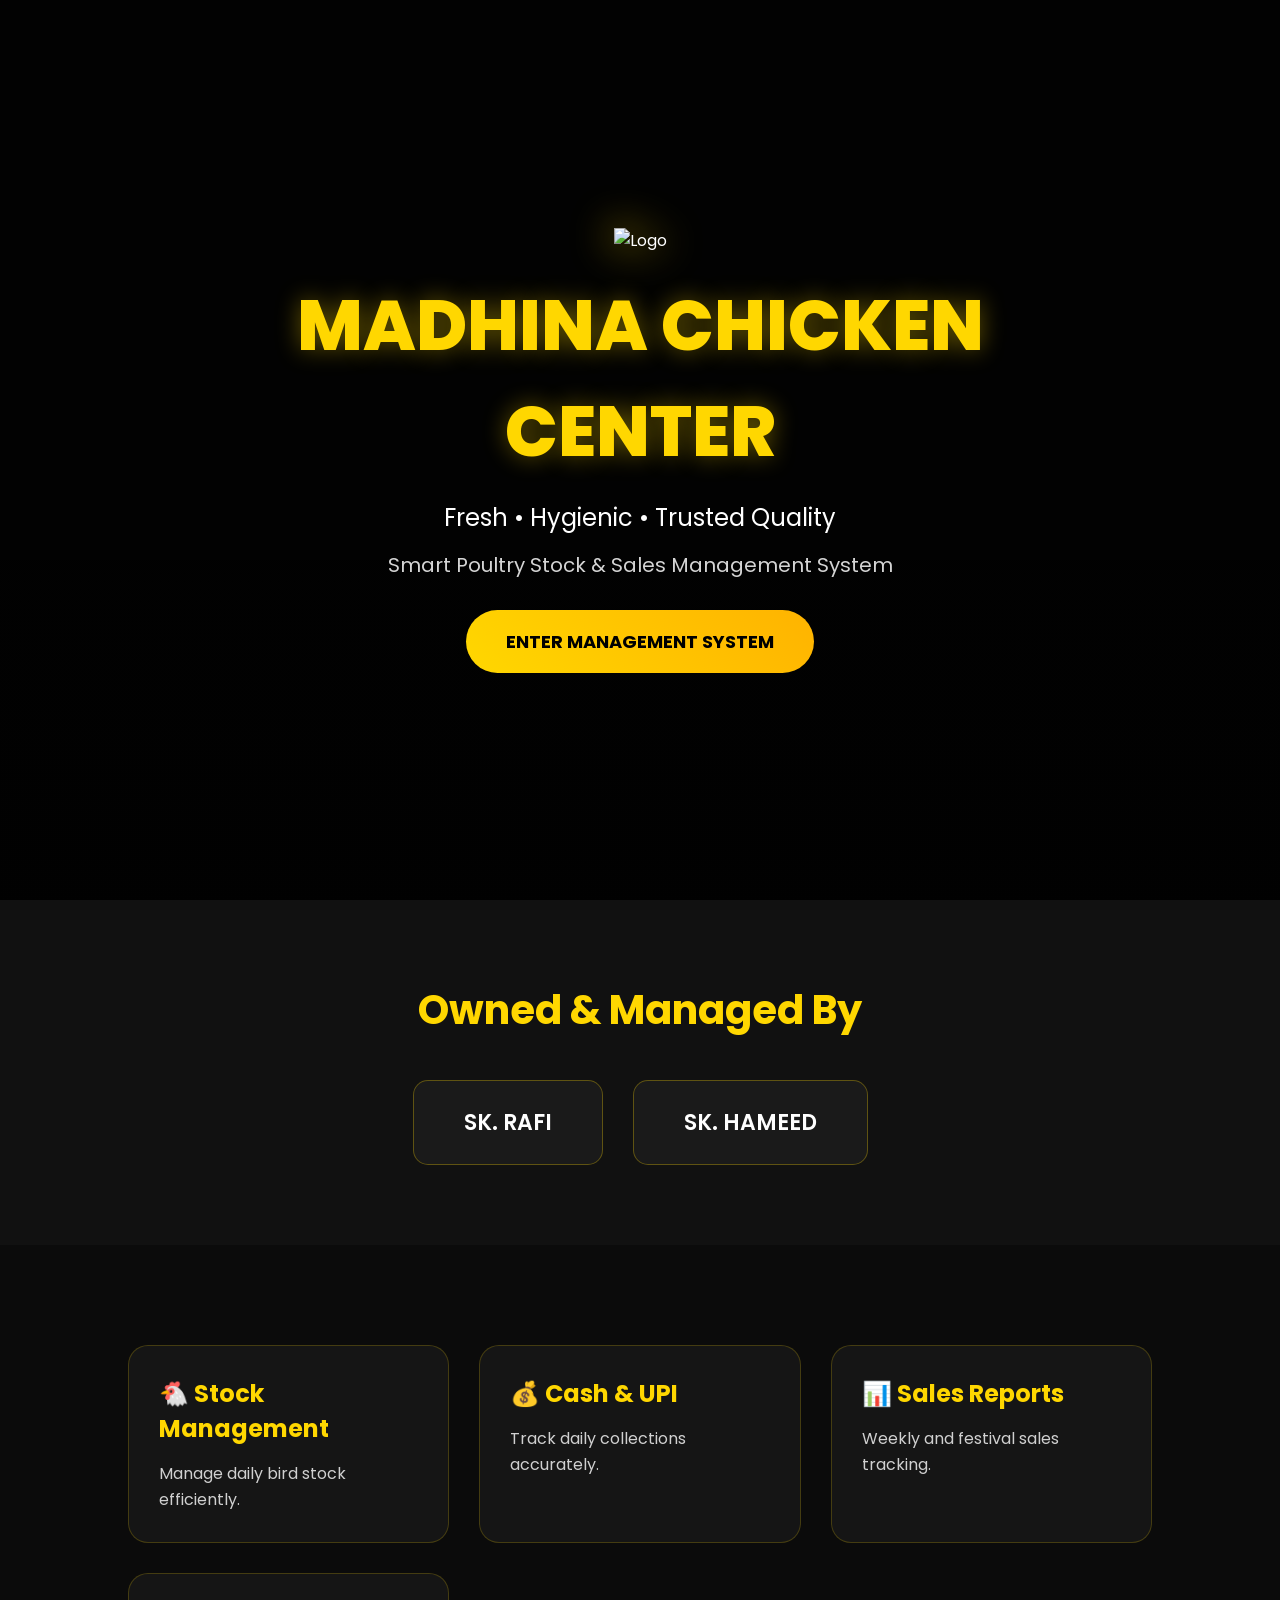
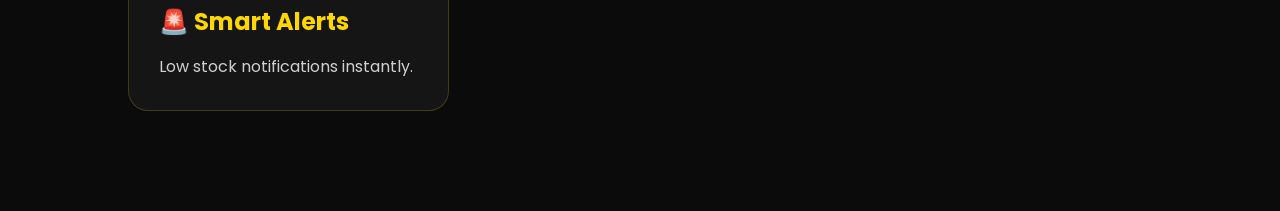
==== index.html @ 129bf43f "Add files via upload" ====
<!DOCTYPE html>
<html lang="en">
<head>
<meta charset="UTF-8">
<meta name="viewport" content="width=device-width, initial-scale=1.0">
<title>MADHINA CHICKEN CENTER</title>

<link rel="stylesheet" href="style.css">

<link href="https://fonts.googleapis.com/css2?family=Poppins:wght@300;400;500;600;700;800&display=swap" rel="stylesheet">
</head>

<body>

<section class="hero">

<div class="hero-content">

<img src="madhina.png" class="logo" alt="Logo">

<h1>MADHINA CHICKEN CENTER</h1>

<p class="subtitle">
Fresh • Hygienic • Trusted Quality
</p>

<p class="description">
Smart Poultry Stock & Sales Management System
</p>

<a href="login.html" class="main-btn">
ENTER MANAGEMENT SYSTEM
</a>

</div>

</section>

<section class="owners">

<h2>Owned & Managed By</h2>

<div class="owner-box">

<div class="owner-card">
SK. RAFI
</div>

<div class="owner-card">
SK. HAMEED
</div>

</div>

</section>

<section class="features">

<div class="feature-card">
<h3>🐔 Stock Management</h3>
<p>Manage daily bird stock efficiently.</p>
</div>

<div class="feature-card">
<h3>💰 Cash & UPI</h3>
<p>Track daily collections accurately.</p>
</div>

<div class="feature-card">
<h3>📊 Sales Reports</h3>
<p>Weekly and festival sales tracking.</p>
</div>

<div class="feature-card">
<h3>🚨 Smart Alerts</h3>
<p>Low stock notifications instantly.</p>
</div>

</section>

</body>
</html>
---- style.css ----
*{
margin:0;
padding:0;
box-sizing:border-box;
font-family:'Poppins',sans-serif;
}

body{
background:#080808;
color:white;
overflow-x:hidden;
}

.hero{
height:100vh;
background:
linear-gradient(rgba(0,0,0,.75),
rgba(0,0,0,.85)),
url('https://images.unsplash.com/photo-1548550023-2bdb3c5beed7?q=80&w=1600');
background-size:cover;
background-position:center;
display:flex;
justify-content:center;
align-items:center;
text-align:center;
padding:20px;
}

.hero-content{
max-width:900px;
}

.logo{
width:220px;
margin-bottom:20px;
filter:drop-shadow(0 0 20px gold);
}

.hero h1{
font-size:70px;
font-weight:800;
color:#FFD700;
text-shadow:0 0 25px rgba(255,215,0,.4);
}

.subtitle{
font-size:24px;
margin-top:15px;
color:white;
}

.description{
font-size:20px;
margin-top:15px;
color:#d4d4d4;
}

.main-btn{
margin-top:35px;
padding:18px 45px;
font-size:18px;
font-weight:700;
border:none;
border-radius:50px;
background:linear-gradient(45deg,#FFD700,#ffb300);
cursor:pointer;
transition:.3s;
}

.main-btn:hover{
transform:scale(1.08);
box-shadow:0 0 25px gold;
}

.owners{
padding:80px 10%;
text-align:center;
background:#111;
}

.owners h2{
color:#FFD700;
font-size:40px;
margin-bottom:40px;
}

.owner-box{
display:flex;
justify-content:center;
gap:30px;
flex-wrap:wrap;
}

.owner-card{
padding:25px 50px;
background:#1a1a1a;
border:1px solid rgba(255,215,0,.3);
border-radius:15px;
font-size:22px;
font-weight:600;
transition:.3s;
}

.owner-card:hover{
transform:translateY(-8px);
box-shadow:0 0 20px rgba(255,215,0,.3);
}

.features{
padding:100px 10%;
display:grid;
grid-template-columns:repeat(auto-fit,minmax(250px,1fr));
gap:30px;
background:#0b0b0b;
}

.feature-card{
background:#151515;
padding:30px;
border-radius:20px;
border:1px solid rgba(255,215,0,.2);
transition:.3s;
}

.feature-card:hover{
transform:translateY(-10px);
box-shadow:0 0 20px rgba(255,215,0,.2);
}

.feature-card h3{
color:#FFD700;
margin-bottom:15px;
font-size:24px;
}

.feature-card p{
color:#d0d0d0;
line-height:1.6;
}

@media(max-width:768px){

.hero h1{
font-size:42px;
}

.logo{
width:160px;
}

.subtitle{
font-size:18px;
}

.description{
font-size:16px;
}

}
.main-btn,
.login-btn{
display:inline-block;
margin-top:30px;
padding:18px 40px;
background:linear-gradient(45deg,#FFD700,#ffb300);
color:black;
text-decoration:none;
font-weight:700;
border-radius:50px;
}

.login-page{
height:100vh;
display:flex;
justify-content:center;
align-items:center;
background:#0b0b0b;
}

.login-card{
background:#151515;
padding:40px;
border-radius:20px;
width:400px;
text-align:center;
}

.login-logo{
width:120px;
margin-bottom:20px;
}

.login-card input{
width:100%;
padding:15px;
margin:10px 0;
border:none;
border-radius:10px;
background:#222;
color:white;
}

.dashboard-title{
text-align:center;
color:gold;
padding:30px;
}

.dashboard{
display:grid;
grid-template-columns:repeat(auto-fit,minmax(250px,1fr));
gap:20px;
padding:30px;
}

.dash-card{
background:#151515;
padding:30px;
border-radius:20px;
text-align:center;
border:1px solid rgba(255,215,0,.2);
}

.dash-card h2{
color:gold;
margin-bottom:10px;
}
.dashboard-title{
text-align:center;
padding:30px;
color:#FFD700;
}

.dashboard{
display:grid;
grid-template-columns:repeat(auto-fit,minmax(250px,1fr));
gap:20px;
padding:30px;
}

.dash-card{
background:#151515;
padding:30px;
border-radius:20px;
text-align:center;
border:1px solid rgba(255,215,0,.2);
}

.dash-card h2{
color:#FFD700;
margin-bottom:10px;
}

.stock-form{
width:600px;
max-width:90%;
margin:30px auto;
background:#151515;
padding:30px;
border-radius:20px;
border:1px solid rgba(255,215,0,.2);
}

.stock-form h2{
text-align:center;
margin-bottom:20px;
color:#FFD700;
}

.stock-form input{
width:100%;
padding:15px;
margin-bottom:15px;
border:none;
border-radius:10px;
background:#222;
color:white;
}

.stock-form button{
width:100%;
padding:15px;
border:none;
border-radius:10px;
background:linear-gradient(45deg,#FFD700,#ffb300);
font-weight:bold;
cursor:pointer;
}
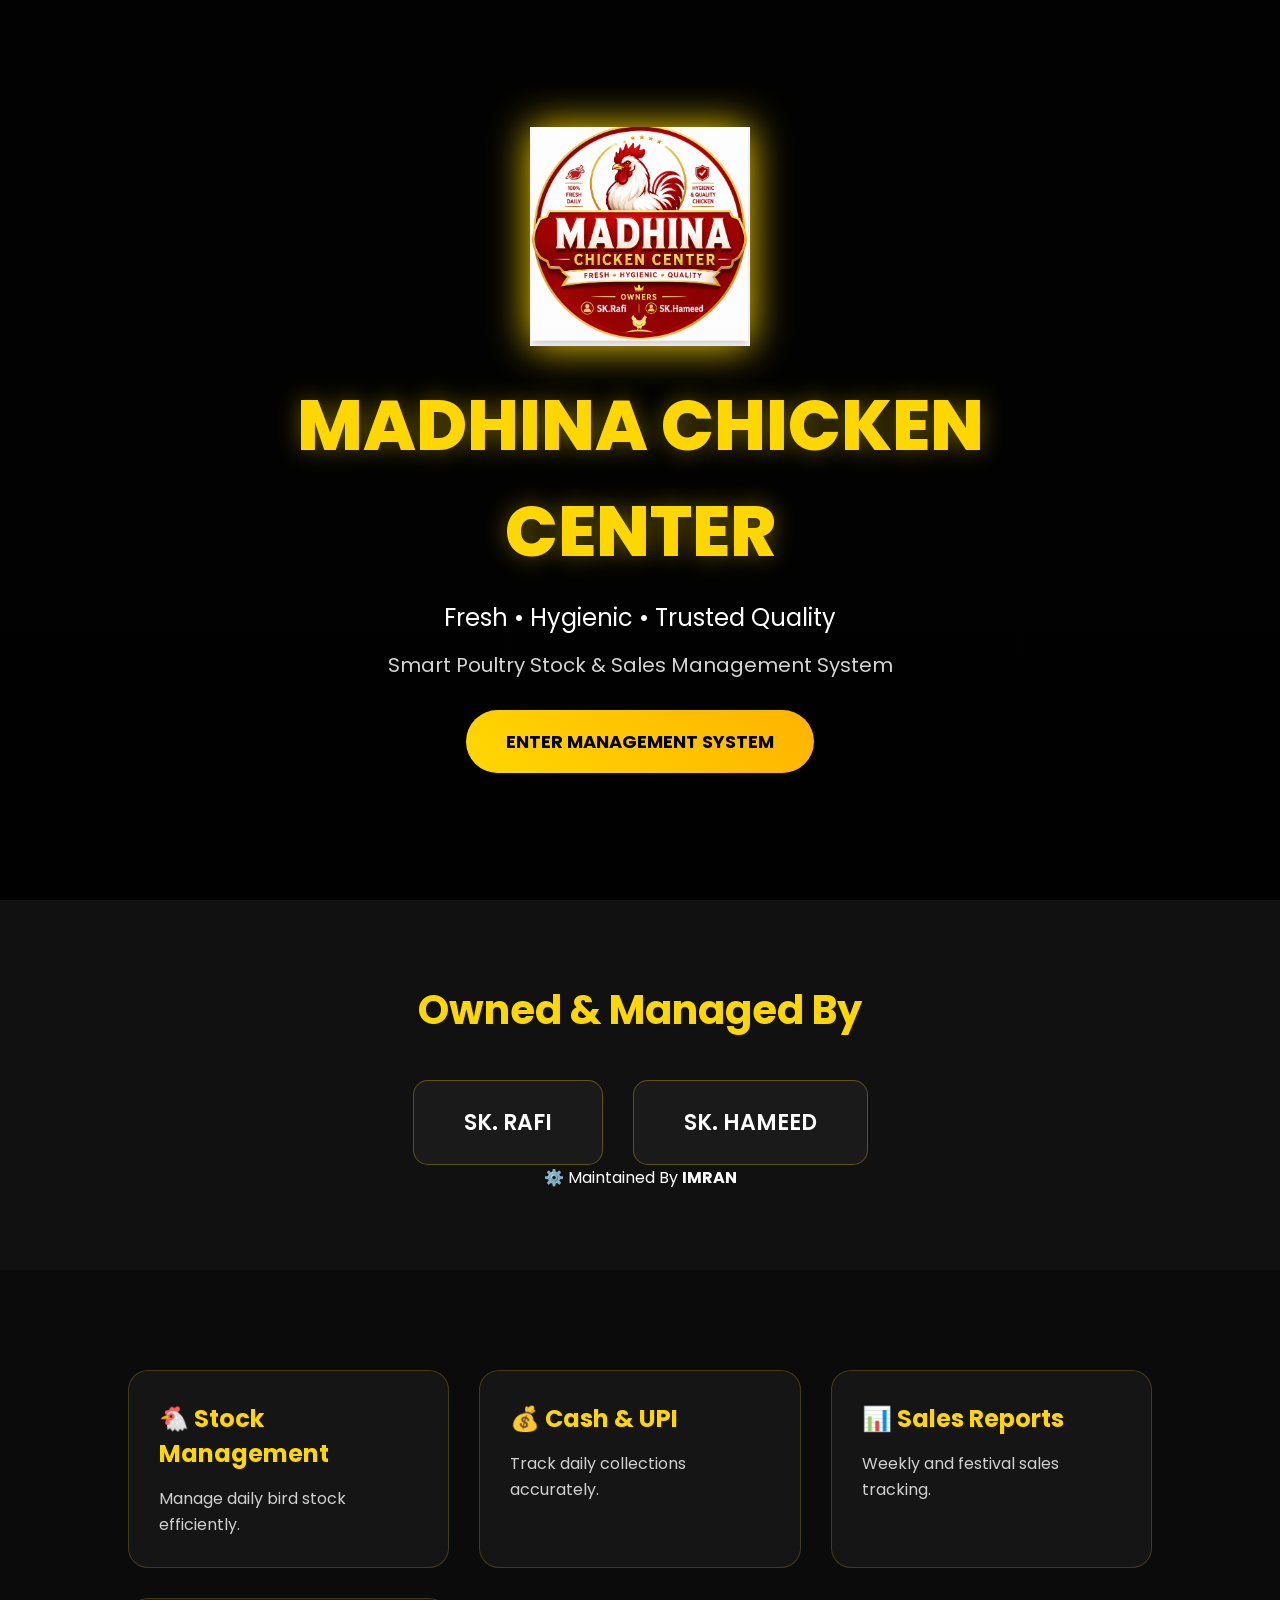
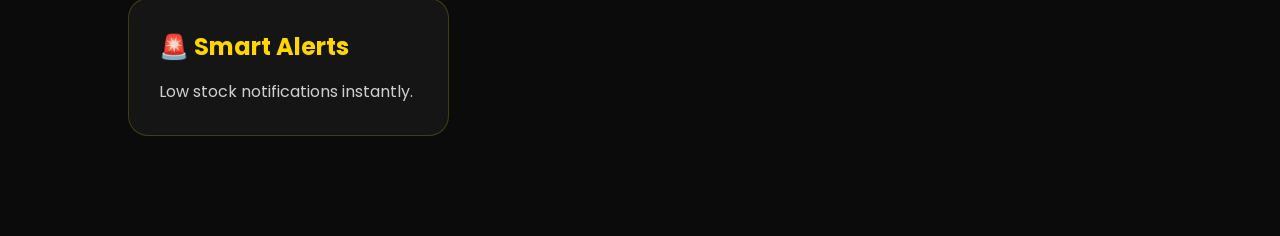
==== commit 729d7705: "Add files via upload" ====
--- a/index.html
+++ b/index.html
@@ -52,6 +52,10 @@
 
 </div>
 
+<div class="maintained-by">
+⚙️ Maintained By <strong>IMRAN</strong>
+</div>
+
 </section>
 
 <section class="features">
